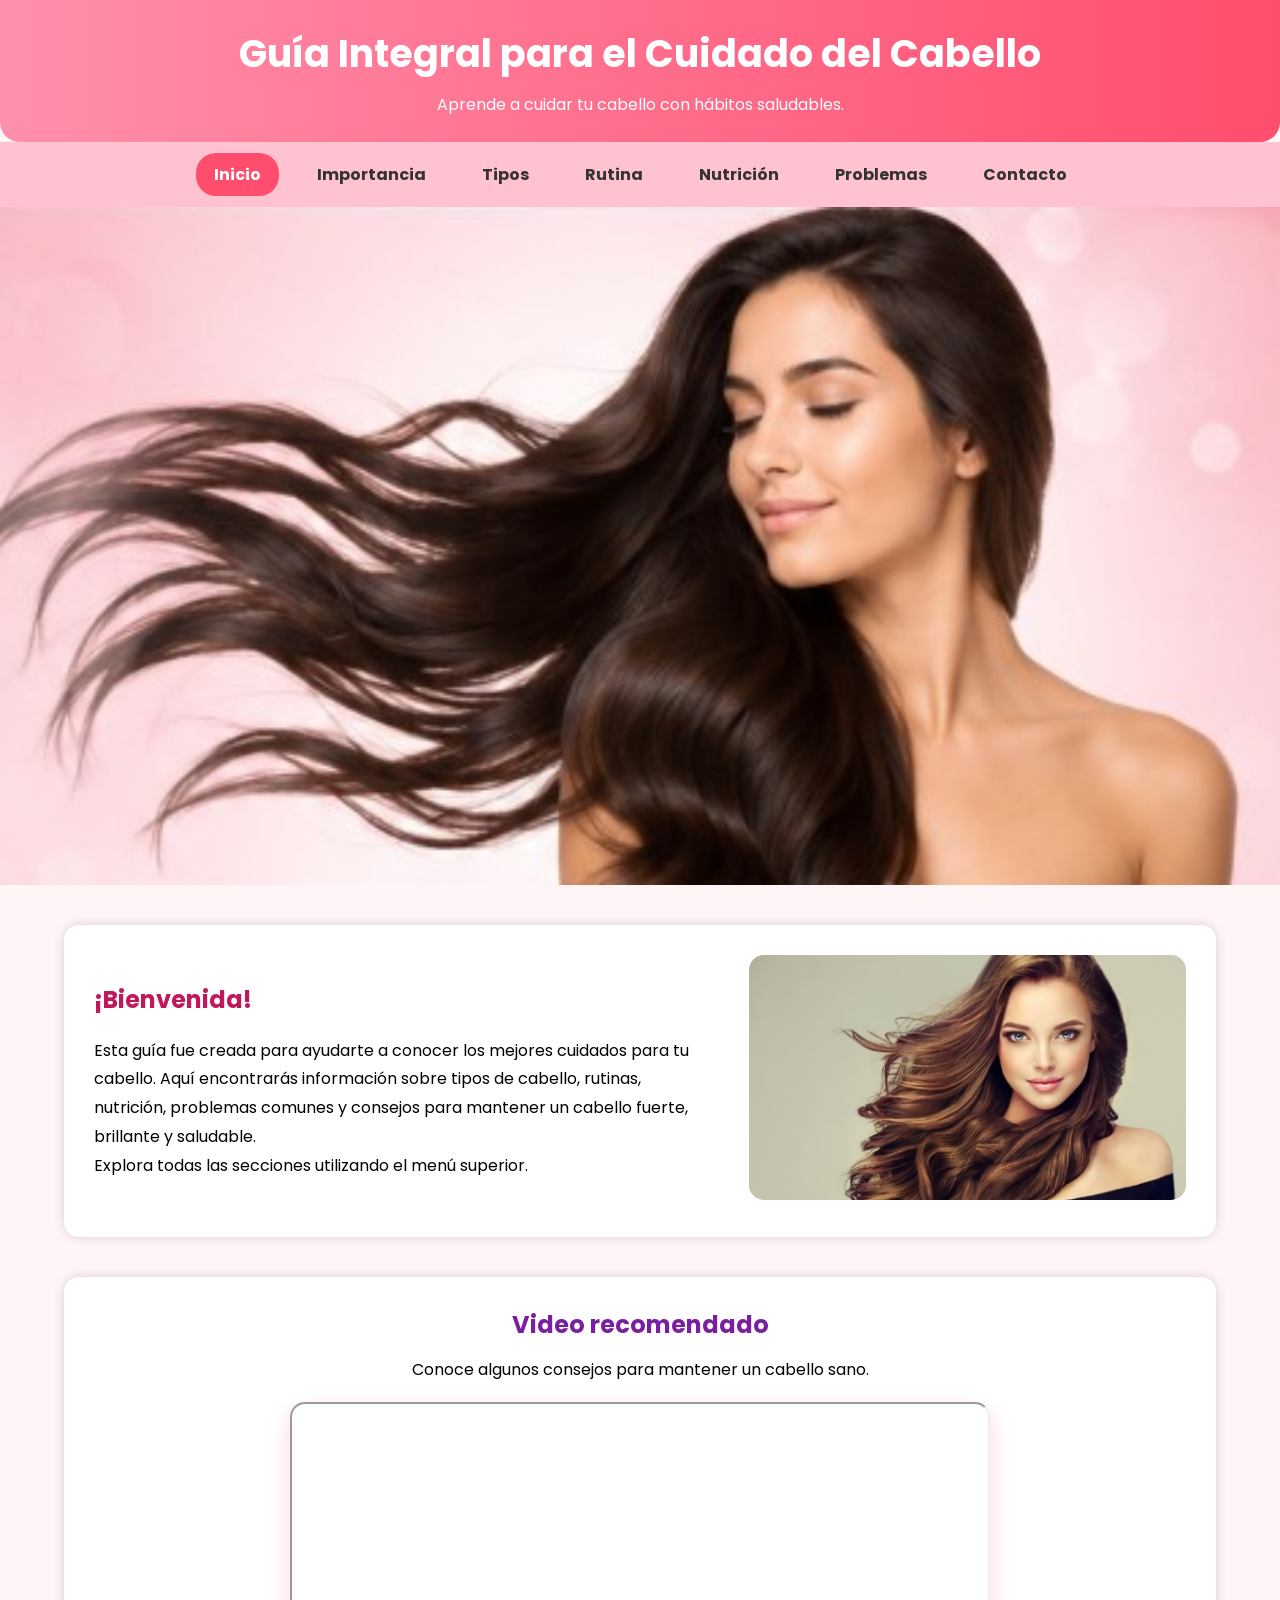
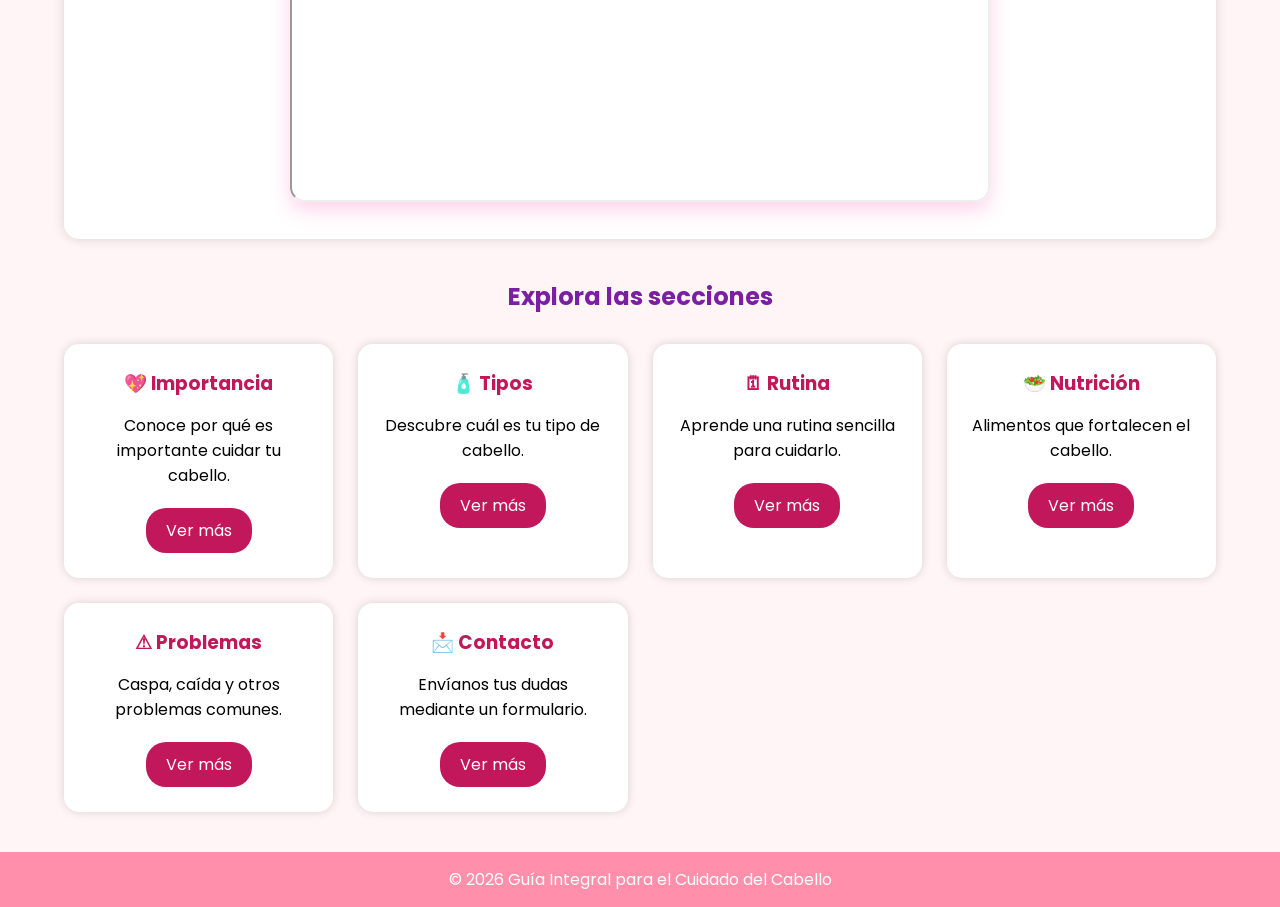
==== index.html @ 8f45b3a9 "cargar archivos" ====
<!DOCTYPE html>
<html lang="es">

<head>

    <meta charset="UTF-8">
    <meta name="viewport" content="width=device-width, initial-scale=1.0">

    <title>Guía Integral para el Cuidado del Cabello</title>

    <link rel="stylesheet" href="estilos.css">

    <link href="https://fonts.googleapis.com/css2?family=Poppins:wght@300;400;600;700&display=swap" rel="stylesheet">

</head>

<body>

<header>

    <div class="titulo">

        <h1>Guía Integral para el Cuidado del Cabello</h1>

        <p>Aprende a cuidar tu cabello con hábitos saludables.</p>

    </div>

</header>

<nav>

<ul>

<li><a href="index.html" class="activo">Inicio</a></li>
<li><a href="importancia.html">Importancia</a></li>
<li><a href="tipos.html">Tipos</a></li>
<li><a href="rutina.html">Rutina</a></li>
<li><a href="Nutrición.html">Nutrición</a></li>
<li><a href="problemas.html">Problemas</a></li>
<li><a href="contacto.html">Contacto</a></li>

</ul>

</nav>
<section class="banner">
<img src="img/banner.jpg" alt="Banner Cuidado del Cabello">
</section>



<section class="bienvenida">

<div class="texto">

<h2>¡Bienvenida!</h2>

<p>

Esta guía fue creada para ayudarte a conocer los mejores cuidados para tu cabello.

Aquí encontrarás información sobre tipos de cabello, rutinas, nutrición,

problemas comunes y consejos para mantener un cabello fuerte, brillante

y saludable.

</p>

<p>

Explora todas las secciones utilizando el menú superior.

</p>

</div>

<div class="imagen">

<img src="img/cabello-saludable1.jpg" alt="Cabello saludable">

</div>

</section>

<section class="video">

<h2>Video recomendado</h2>

<p>

Conoce algunos consejos para mantener un cabello sano.

</p>

<iframe width="700"

height="400"

src="https://www.youtube.com/embed/U4oI7dpO6So"

title="YouTube video"

allowfullscreen>

</iframe>

</section>

<section class="secciones">

<h2>Explora las secciones</h2>

<div class="contenedor">

<div class="card">

<h3>💖 Importancia</h3>

<p>Conoce por qué es importante cuidar tu cabello.</p>

<a href="importancia.html">Ver más</a>

</div>

<div class="card">

<h3>🧴 Tipos</h3>

<p>Descubre cuál es tu tipo de cabello.</p>

<a href="tipos.html">Ver más</a>

</div>

<div class="card">

<h3>🗓 Rutina</h3>

<p>Aprende una rutina sencilla para cuidarlo.</p>

<a href="rutina.html">Ver más</a>

</div>

<div class="card">

<h3>🥗 Nutrición</h3>

<p>Alimentos que fortalecen el cabello.</p>

<a href="Nutrici%C3%B3n.html">Ver más</a>

</div>

<div class="card">

<h3>⚠ Problemas</h3>

<p>Caspa, caída y otros problemas comunes.</p>

<a href="problemas.html">Ver más</a>

</div>

<div class="card">

<h3>📩 Contacto</h3>

<p>Envíanos tus dudas mediante un formulario.</p>

<a href="contacto.html">Ver más</a>

</div>

</div>

</section>


<footer>

<p>

© 2026 Guía Integral para el Cuidado del Cabello

</p>

</footer>


</body>

</html>
---- estilos.css ----
*{
margin:0;
padding:0;
box-sizing:border-box;
font-family:'Poppins',sans-serif;
}

body{
background:#fff5f7;
}

header{
background:linear-gradient(90deg,#ff8fab,#ff4d6d);
color:white;
text-align:center;
padding:25px;
border-radius:0 0 20px 20px;
}

header h1{
font-size:38px;
}

header p{
margin-top:10px;
}

nav{
background:#ffc2d1;
}

nav ul{
display:flex;
justify-content:center;
list-style:none;
flex-wrap:wrap;
padding:10px;
}

nav li{
margin:10px;
}

nav a{
text-decoration:none;
color:#333;
font-weight:bold;
padding:10px 18px;
border-radius:20px;
transition:.3s;
}

nav a:hover{
background:#ff8fab;
color:white;
}

.activo{
background:#ff4d6d;
color:white;
}

.banner img{
width:100%;
display:block;
}

.bienvenida{
display:flex;
justify-content:space-between;
align-items:center;
background:white;
width:90%;
margin:40px auto;
padding:30px;
border-radius:15px;
box-shadow:0px 0px 12px rgba(0,0,0,.15);
gap:30px;
flex-wrap:wrap;
}

.texto{
width:55%;
}

.texto h2{
color:#c2185b;
margin-bottom:20px;
}

.texto p{
line-height:1.8;
}

.imagen{
width:40%;
}

.imagen img{
width:100%;
border-radius:15px;
}

.video{
background:white;
width:90%;
margin:auto;
padding:30px;
border-radius:15px;
text-align:center;
box-shadow:0px 0px 12px rgba(0,0,0,.15);
}

.video h2{
color:#7b1fa2;
margin-bottom:15px;
}

iframe{
max-width:100%;
border-radius:15px;
margin-top:20px;
}

.secciones{
width:90%;
margin:40px auto;
}

.secciones h2{
text-align:center;
color:#7b1fa2;
margin-bottom:30px;
}

.contenedor{
display:grid;
grid-template-columns:repeat(auto-fit,minmax(250px,1fr));
gap:25px;
}

.card{
background:white;
padding:25px;
text-align:center;
border-radius:15px;
box-shadow:0px 0px 10px rgba(0,0,0,.15);
transition:.4s;
}

.card:hover{
transform:translateY(-10px);
}

.card h3{
color:#c2185b;
margin-bottom:15px;
}

.card p{
margin-bottom:20px;
}

.card a{
display:inline-block;
padding:10px 20px;
background:#c2185b;
color:white;
text-decoration:none;
border-radius:20px;
transition:.3s;
}

.card a:hover{
background:#7b1fa2;
}

.contenido{
max-width:900px;
margin:auto;
padding:30px;
text-align:center;
}

.contenido h2{
color:#ff4d6d;
margin-top:25px;
font-size:24px;
}

.contenido p{
margin:15px 0;
line-height:1.6;
font-size:16px;
}

.contenido img{
width:320px;
border-radius:15px;
margin:20px 0;
box-shadow:0 5px 15px rgba(0,0,0,0.2);
}

.contenido ul{
list-style:none;
padding:0;
}

.contenido ul li{
background:#ffe5ec;
margin:10px auto;
padding:12px;
width:70%;
border-radius:12px;
transition:0.3s;
}

.contenido ul li:hover{
transform:scale(1.05);
background:#ffc2d1;
}

footer{
background:#ff8fab;
color:white;
text-align:center;
padding:15px;
margin-top:40px;
}
table {
    width: 80%;
    margin: 25px auto;
    border-collapse: collapse;
    background: #fff;
    border-radius: 15px;
    overflow: hidden;
    box-shadow: 0 8px 20px rgba(255, 105, 180, 0.2);
}

table th {
    background: linear-gradient(135deg, #ff9ecf, #ffc1e3);
    color: white;
    padding: 12px;
    font-size: 16px;
    text-transform: uppercase;
}

table td {
    padding: 12px;
    text-align: center;
    border-bottom: 1px solid #eee;
}

table tr:nth-child(even) {
    background: #fff0f6;
}

table tr:hover {
    background: #ffe0f0;
    transition: 0.3s;
}

table, th, td {
    border: none;
}
.rutina-pro {
    width: 80%;
    margin: 20px auto;
    counter-reset: paso;
    list-style: none;
    padding: 0;
}

.rutina-pro li {
    counter-increment: paso;
    background: #fff;
    margin: 10px 0;
    padding: 15px 15px 15px 50px;
    border-radius: 12px;
    position: relative;
    box-shadow: 0 5px 10px rgba(0,0,0,0.1);
}

.rutina-pro li::before {
    content: counter(paso);
    position: absolute;
    left: 10px;
    top: 50%;
    transform: translateY(-50%);
    background: #ff69b4;
    color: white;
    width: 30px;
    height: 30px;
    border-radius: 50%;
    display: flex;
    align-items: center;
    justify-content: center;
}
.video {
    text-align: center;
    margin-top: 20px;
}

.video iframe {
    border-radius: 15px;
    box-shadow: 0 8px 20px rgba(255, 105, 180, 0.3);
}
.formulario {
    width: 80%;
    max-width: 500px;
    margin: auto;
    display: flex;
    flex-direction: column;
}

.formulario label {
    margin-top: 10px;
    font-weight: bold;
    color: #d63384;
}

.formulario input,
.formulario textarea,
.formulario select {
    padding: 10px;
    margin-top: 5px;
    border-radius: 10px;
    border: 1px solid #ffc1e3;
    outline: none;
}

.formulario input:focus,
.formulario textarea:focus {
    border-color: #ff69b4;
    box-shadow: 0 0 5px rgba(255,105,180,0.5);
}

.formulario button {
    margin-top: 15px;
    padding: 12px;
    border: none;
    border-radius: 20px;
    background: linear-gradient(135deg, #ff9ecf, #ff69b4);
    color: white;
    font-size: 16px;
    cursor: pointer;
    transition: 0.3s;
}

.formulario button:hover {
    transform: scale(1.05);
    background: #ff4da6;
}
input[type="submit"] {
    background: linear-gradient(45deg, #ff6f91, #ff9671);
    color: white;
    border: none;
    padding: 12px;
    border-radius: 25px;
    font-size: 16px;
    cursor: pointer;
    transition: 0.3s;
    width: 100%;
    font-weight: bold;
}

input[type="submit"]:hover {
    transform: scale(1.05);
    background: linear-gradient(45deg, #ff3f6c, #ff6f91);
}
.btn-volver {
    display: inline-block;
    margin: 20px auto;
    padding: 10px 20px;
    background: #6c63ff;
    color: white;
    text-decoration: none;
    border-radius: 25px;
    font-weight: bold;
    transition: 0.3s;
}

.btn-volver:hover {
    background: #4a42d4;
    transform: scale(1.05);
}
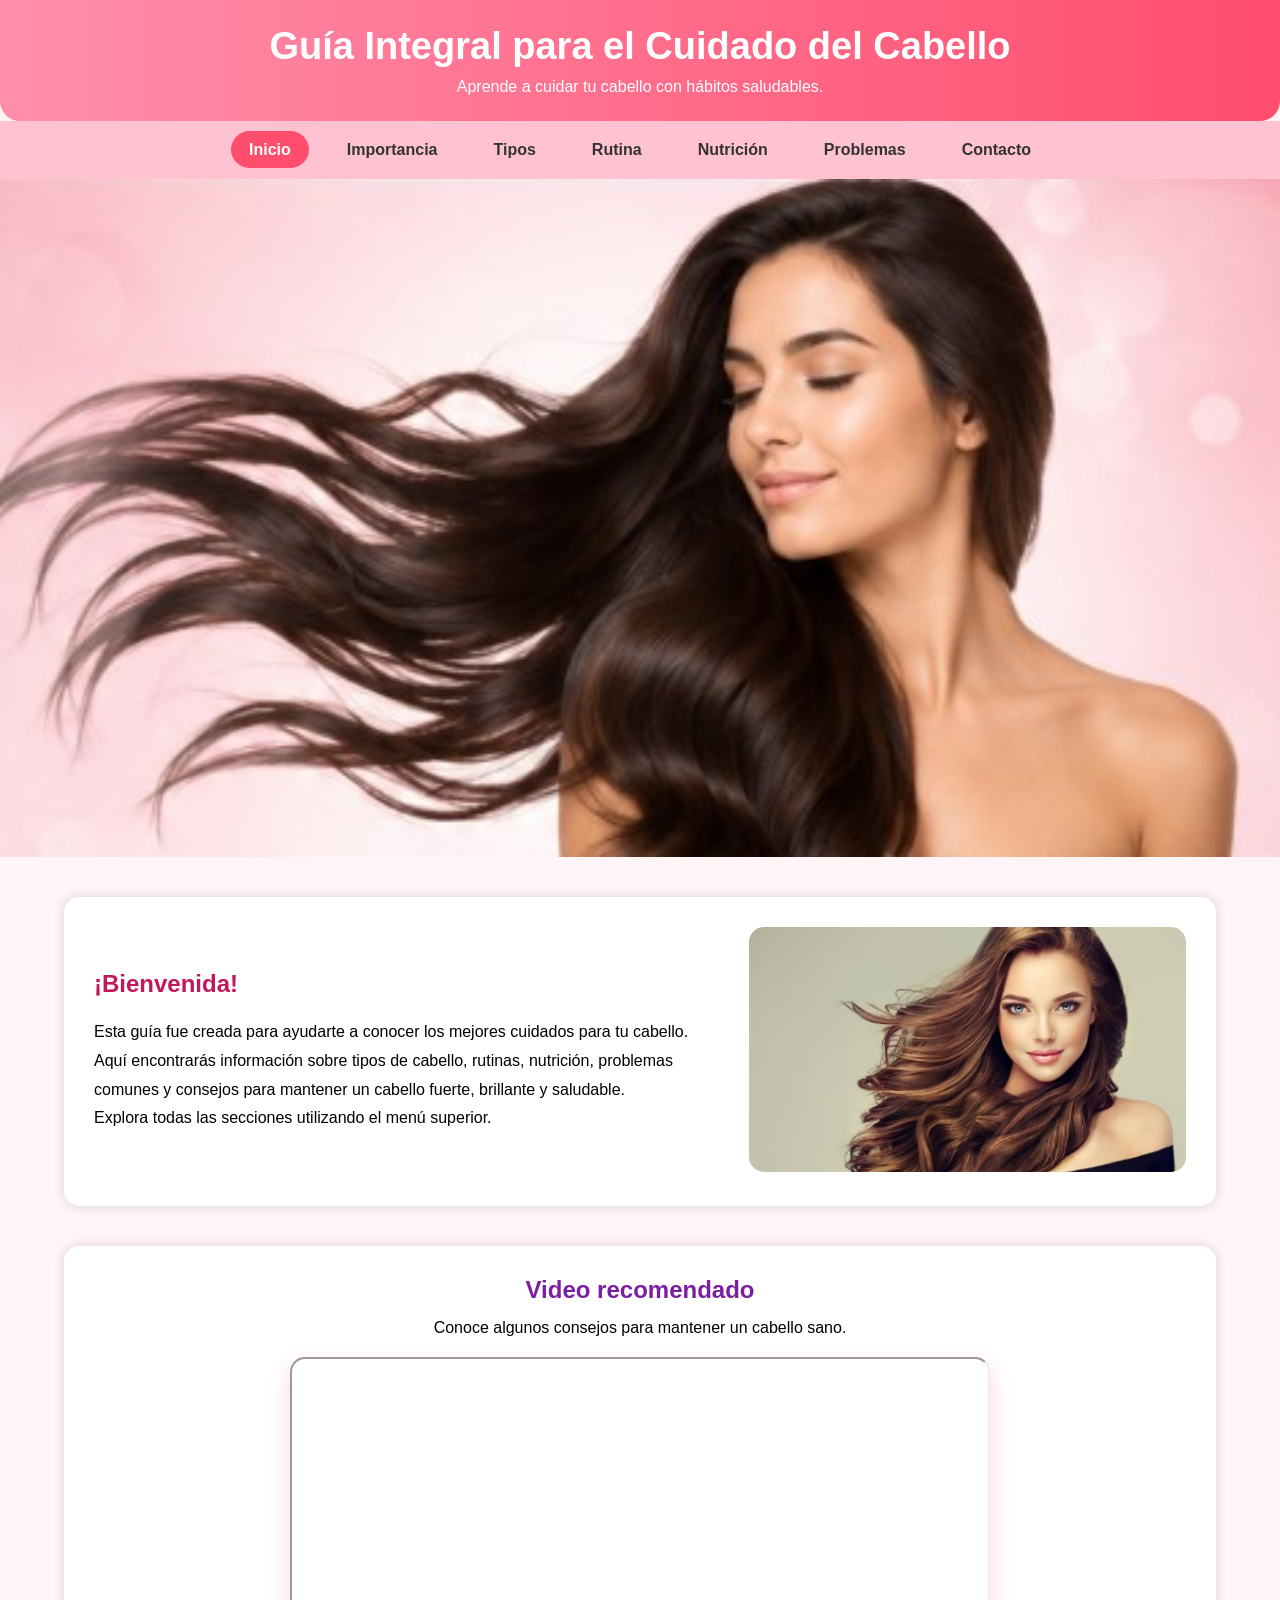
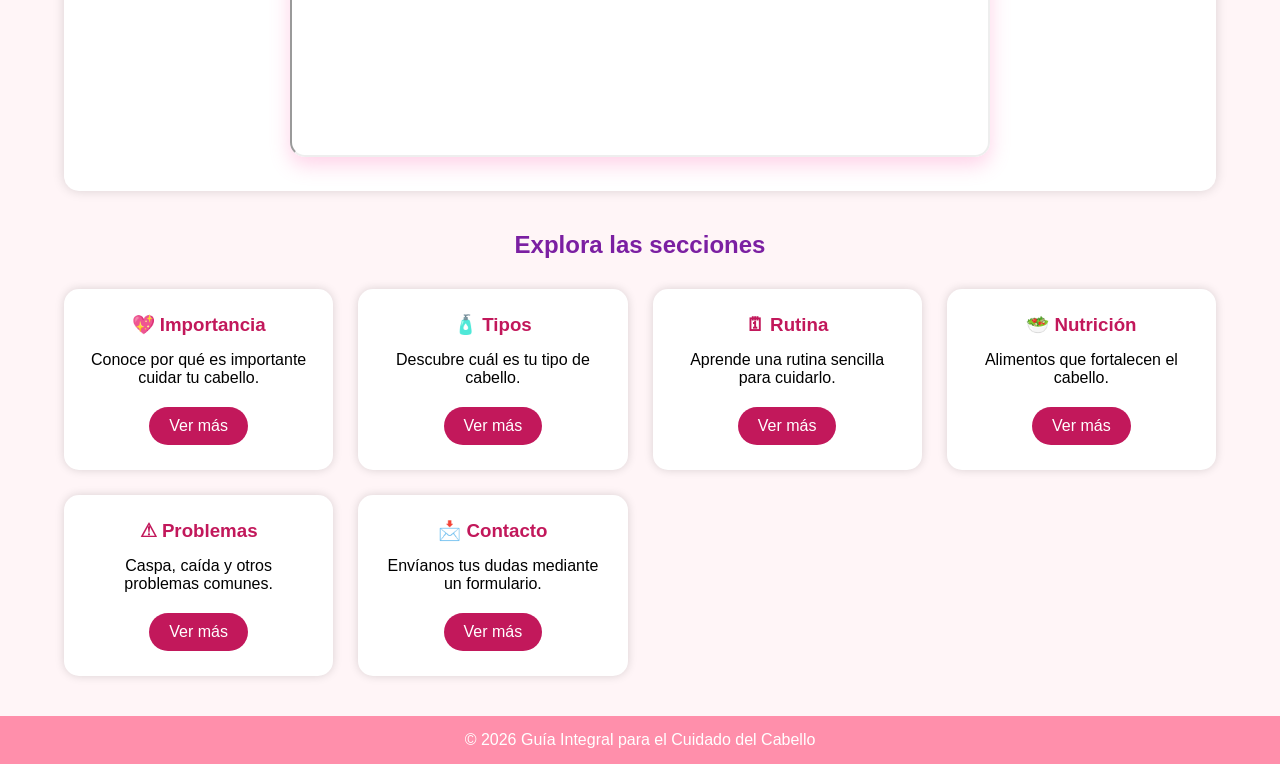
==== commit 554f38b3: "Update index.html" ====
--- a/index.html
+++ b/index.html
@@ -9,8 +9,6 @@
     <title>Guía Integral para el Cuidado del Cabello</title>
 
     <link rel="stylesheet" href="estilos.css">
-
-    <link href="https://fonts.googleapis.com/css2?family=Poppins:wght@300;400;600;700&display=swap" rel="stylesheet">
 
 </head>
 
@@ -33,12 +31,12 @@
 <ul>
 
 <li><a href="index.html" class="activo">Inicio</a></li>
-<li><a href="importancia.html">Importancia</a></li>
-<li><a href="tipos.html">Tipos</a></li>
-<li><a href="rutina.html">Rutina</a></li>
+<li><a href="Importancia.html">Importancia</a></li>
+<li><a href="Tipos.html">Tipos</a></li>
+<li><a href="Rutina.html">Rutina</a></li>
 <li><a href="Nutrición.html">Nutrición</a></li>
-<li><a href="problemas.html">Problemas</a></li>
-<li><a href="contacto.html">Contacto</a></li>
+<li><a href="Problemas.html">Problemas</a></li>
+<li><a href="Contacto.html">Contacto</a></li>
 
 </ul>
 
@@ -191,4 +189,4 @@
 
 </body>
 
-</html>+</html>
